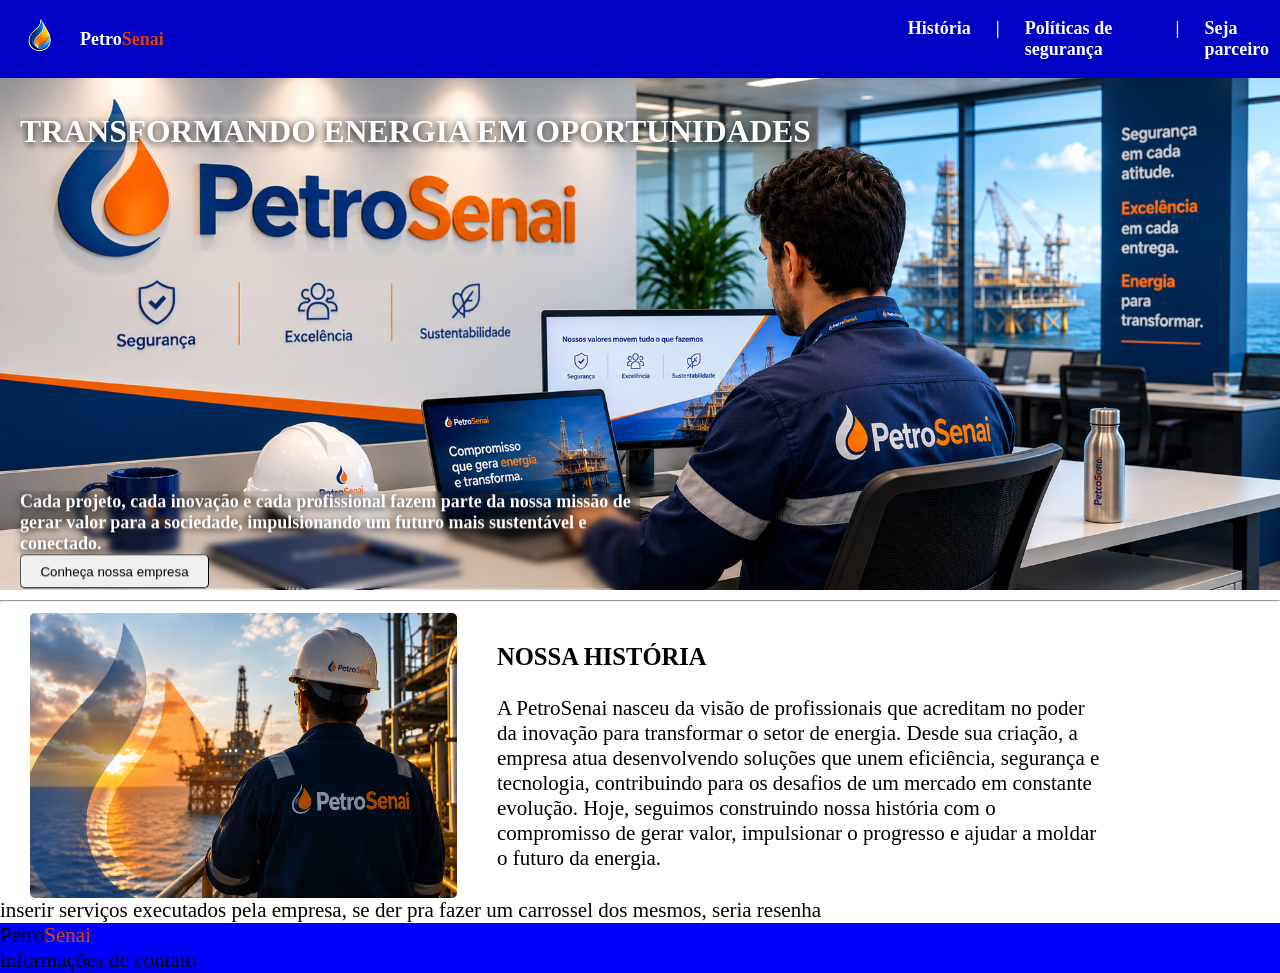
==== mainpage/index.html @ f805dbde "update geral" ====
<!DOCTYPE html>
<html lang="pt-BR">
<head>
    <meta charset="UTF-8">
    <meta name="viewport" content="width=device-width, initial-scale=1.0">
    <link rel="icon" href="../images/logo.png">
    <title>Home - PetroSenai</title>
    <link rel="stylesheet" href="styles.css">
</head>
<body>
    <header class="cabeçalho">
        <div class="logo">
            <img src="../images/logo.png" alt="">
            <!--lOGO-->
            <a href="#">Petro<span class="logosenai">Senai</span></a>
        </div>
        <!--Menu de navegação-->
        <nav class="menu">
            <ul class="menugrid">
                <li><a href="#history">História</a></li>
                <li> | </li>
                <li><a href="">Políticas de segurança</a></li><!--criar página para políticas de segurança-->
                <li> | </li>
                <li><a href="form.html">Seja parceiro</a></li>
            </ul>
        </nav>
    </header>
    
    <main>
    <!--Apresentação da empresa + imagem-->
    <section id="present">
    
        <div class="photopresent">
        <img src="../images/petrosenaipresent.png" alt="">
        
        <div class="textossobrepostos">
            <h1>TRANSFORMANDO ENERGIA EM OPORTUNIDADES</h1>
            <article>
                Cada projeto, cada inovação e cada profissional fazem parte da nossa missão de gerar valor para a sociedade, impulsionando um futuro mais sustentável e conectado. <br>
                <!--botão para rolar a página pra baixo-->
                <button class="homedescer" href="#history">Conheça nossa empresa</button>
            </article>
        </div>
        </div>
    
    </section>

    <hr> <!--só pra ficar bonitinho-->

    <!--História da empresa (resumo)-->
    <section id="history">
        <img src="../images/petrosenaihistory.png" alt=""> <!--imagem random de uma petrolifera-->
        <article class="resumohistoria">
            <h1> NOSSA HISTÓRIA</h1>
            <p>A PetroSenai nasceu da visão de profissionais que acreditam no poder da inovação para transformar o setor de energia. Desde sua criação, a empresa atua desenvolvendo soluções que unem eficiência, segurança e tecnologia, contribuindo para os desafios de um mercado em constante evolução. Hoje, seguimos construindo nossa história com o compromisso de gerar valor, impulsionar o progresso e ajudar a moldar o futuro da energia.</p>
        </article>
    </section>

    <!--Serviços executados pela empresa-->
    <section id="serviços">
    <div>
        <!--Carrossel de imagens-->
        <div class="carousel-services"> <!--vai precisar de java :,(-->
            <img src="" alt="">
            <img src="" alt="">
            <img src="" alt="">
        </div>
        <article>inserir serviços executados pela empresa, se der pra fazer um carrossel dos mesmos, seria resenha</article>

    </div>
    </section>
    </main>
    
    <footer>
        <a class="logo">Petro<span class="logosenai">Senai</span></a>
        <div class="info">
            <article>
                informações de contato
            </article>
        </div>
        <div class="redes">

        </div>
    </footer>
</body>
</html>
---- mainpage/styles.css ----
/*estilo da lista do nav*/
ul{
    list-style: none;
}

/*imagens no geral*/
img{
    width: 100%;
    height: auto;
    display: block;
}

/*body*/
body {
    font-family: "Segoe UI";
    margin: 0px;
    background-color: var(white);
    overflow-x: hidden; /*proíbe o croll horizontal*/
}

html{
    animation: fadeIn 1s ease;
}

/*root*/
:root{
    --azul-padrao: rgb(1, 1, 196);
    --laranja-padrao: rgb(218, 66, 11);
    font-size: 21px;
}

/*========================================================================================*/

/*header*/
/*alinhamento de itens do header*/
.cabeçalho{
    display: flex;
    gap: 55%;
    align-items: center;
    background-color: var(--azul-padrao);
    color: white;
    font-weight: bold;
    font-size: 18px;
}

a{
    text-decoration: none;
}

/*alinhamento da logo*/
.logo{
    display: flex;
    align-items: center;
}

/*logo da empresa | img*/
.logo img{
    width: 80px;
    height: 50px;
}

/*logo da empresa | text*/
.logo a{
    color: white; 
    font-weight: bold;
}

/*cor específica da logo do senai*/
.logosenai{
    color: var(--laranja-padrao);
}

/*alinhamento de itens do nav*/
.menu {
    align-items: center;
    justify-content: flex-end;
}

/*estilização dos links*/
.menu a{
    color: white;
}

/*alinhamento de items */
.menu ul{
    display: flex;
    gap: 25px;
}

/*=======================================================================================*/

/*footer*/
/*background e alinhamento do footer*/
footer {
    background-color: blue;
}

/*main*/
/*margiamento do main*/
main

/*==========================================================================================*/

/*section bpresent*/
.photopresent{
    position: relative;
}

.photopresent img{
    position: relative;
    z-index: -1;
    width: 100%;
    display: block;
}

.textossobrepostos{
    position: absolute;
    z-index: 1;
    top: 0;
    text-align: left;
    padding: 10px 20px; /*y|x*/
}

.textossobrepostos h1{
    color: white;
    text-shadow: 0px 2px 8px rgba(0,0,0,1);
    top: 1px;
    background-color: rgba(255, 255, 255, 0.1);
    max-width: max-content;
}

.textossobrepostos article{
    font-weight: bold;
    font-size: 18px;
    color: #FFFFFF;
    text-shadow: 0px 2px 8px rgba(0,0,0,0.9);
    max-width: 50%;
    transform: translateY(325%);
    background-size: cover;
    background-color: rgba(0,0,0,0.1);
    backdrop-filter: blur(3px);
}

/*botão pra descer para a história da empresa*/
.homedescer{
    border-radius: 5px;
    border-width: 1px;
    background-color: var();
    cursor: pointer;
    width: 5cm;
    height: 0.9cm;
}

/*=============================================================================================*/

/*história da empresa | section*/
#history{
    margin: 0px 30px;
    display: flex;
    align-items: center;
    gap: 40px
}

#history img{
    width: 35%;
    height: 35%;
    border-radius: 5px;
}

#history article{
    width: 50%;
    
}



/* Liga bordas vermelhas pra ver quem tá criando espaço */
/*.cabeçalho, .photopresent, body, * {
    outline: 1px solid red;
}
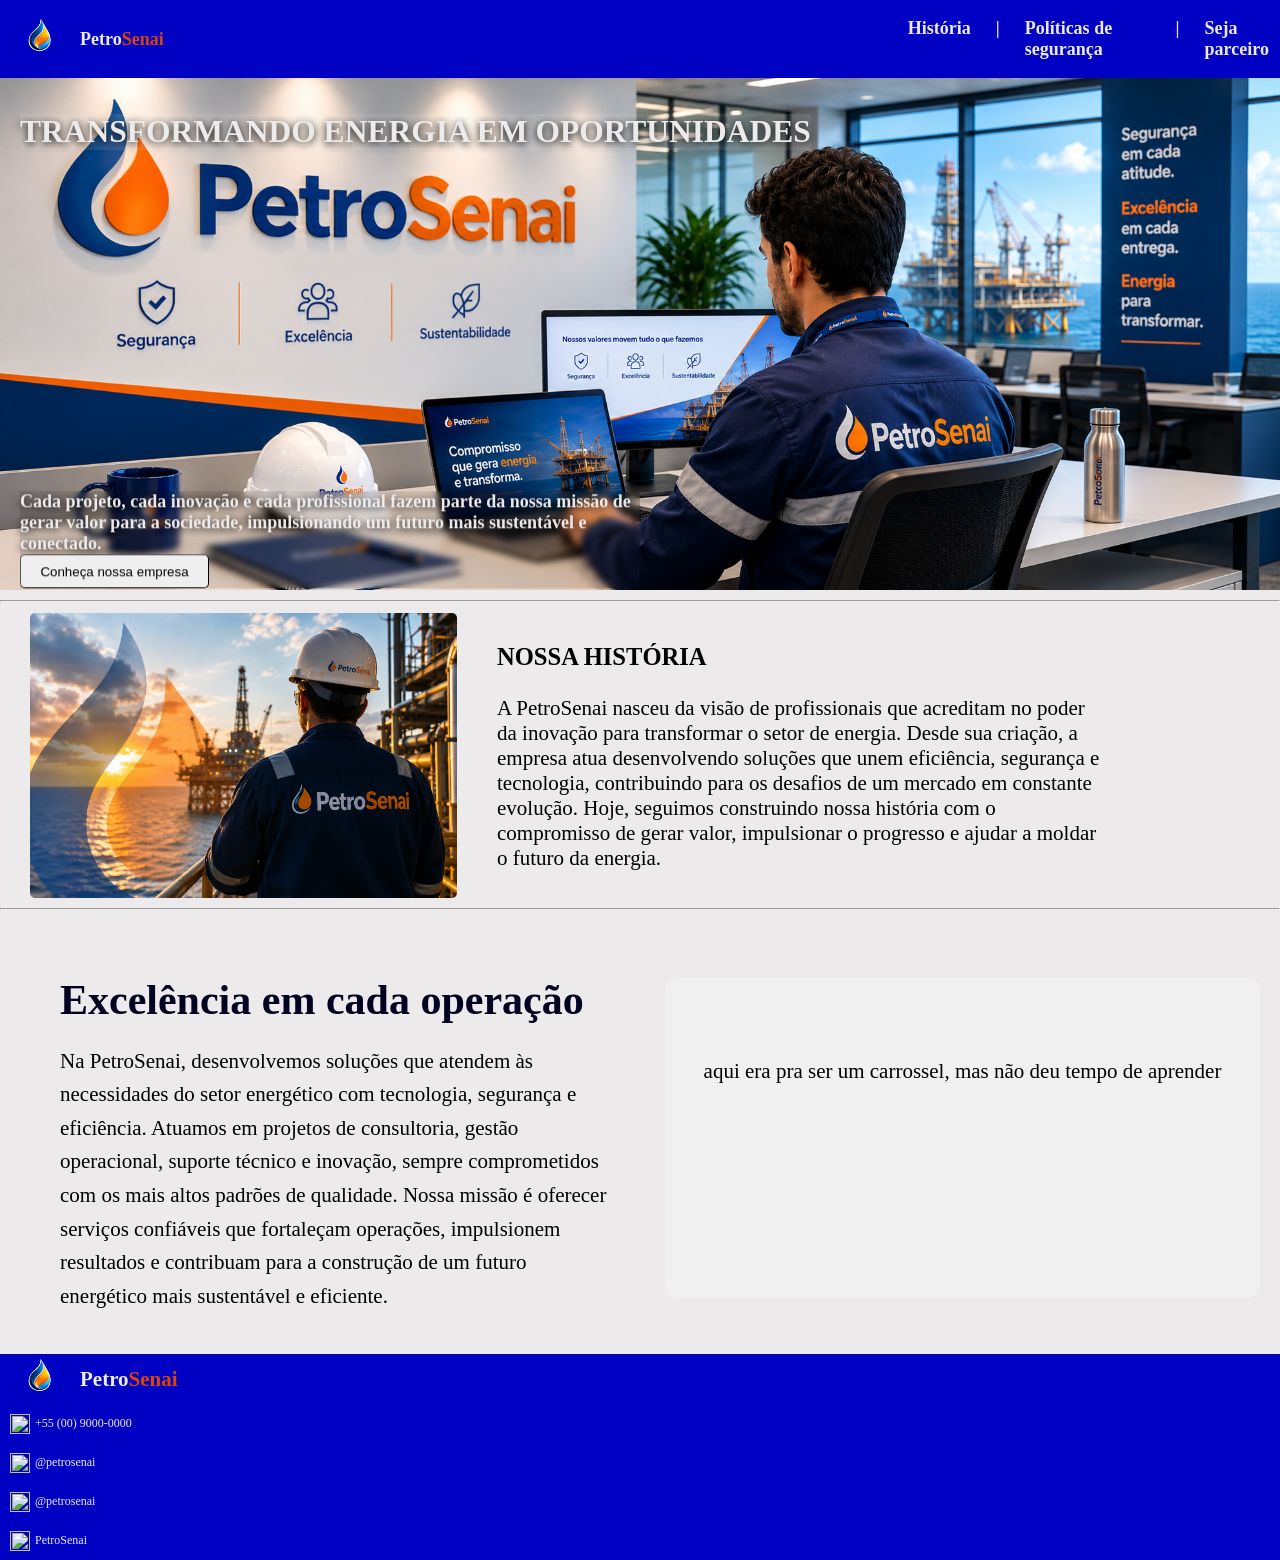
==== commit cff1c375: "update mainpage" ====
--- a/mainpage/index.html
+++ b/mainpage/index.html
@@ -21,7 +21,7 @@
                 <li> | </li>
                 <li><a href="">Políticas de segurança</a></li><!--criar página para políticas de segurança-->
                 <li> | </li>
-                <li><a href="form.html">Seja parceiro</a></li>
+                <li><a href="../form/form.html">Seja parceiro</a></li>
             </ul>
         </nav>
     </header>
@@ -56,30 +56,49 @@
         </article>
     </section>
 
+    <hr> <!--só pra ficar bonitinho-->
+
     <!--Serviços executados pela empresa-->
     <section id="serviços">
     <div>
+        <div class="texto">
+            <h1>Excelência em cada operação</h1>
+            <p class="resumosservico">Na PetroSenai, desenvolvemos soluções que atendem às necessidades do setor energético com tecnologia, segurança e eficiência. Atuamos em projetos de consultoria, gestão operacional, suporte técnico e inovação, sempre comprometidos com os mais altos padrões de qualidade. Nossa missão é oferecer serviços confiáveis que fortaleçam operações, impulsionem resultados e contribuam para a construção de um futuro energético mais sustentável e eficiente.
+            </p>
+        </div>
         <!--Carrossel de imagens-->
-        <div class="carousel-services"> <!--vai precisar de java :,(-->
-            <img src="" alt="">
-            <img src="" alt="">
-            <img src="" alt="">
+        <div  class="carrossel">
+            <p>aqui era pra ser um carrossel, mas não deu tempo de aprender</p>
         </div>
-        <article>inserir serviços executados pela empresa, se der pra fazer um carrossel dos mesmos, seria resenha</article>
-
+        
     </div>
     </section>
     </main>
     
     <footer>
-        <a class="logo">Petro<span class="logosenai">Senai</span></a>
+        <div class="logo">
+            <img src="../images/logo.png" alt="">
+            <!--lOGO-->
+            <a href="#">Petro<span class="logosenai">Senai</span></a>
+        </div>
+        <!--contatos-->
         <div class="info">
-            <article>
-                informações de contato
-            </article>
-        </div>
-        <div class="redes">
-
+            <div class="whatsapp">
+                <img src="../images/whatsapp.png" alt="">
+                <p>+55 (00) 9000-0000</p>
+            </div>
+            <div class="instagram">
+                <img src="../images/instagram.png" alt="">
+                <p>@petrosenai</p>
+            </div>
+            <div class="linkedin">
+                <img src="../images/linkedin.png" alt="">
+                <p>@petrosenai</p>
+            </div>
+            <div class="youtube">
+                <img src="../images/youtube.png" alt="">
+                <p>PetroSenai</p>
+            </div>
         </div>
     </footer>
 </body>
--- a/mainpage/styles.css
+++ b/mainpage/styles.css
@@ -14,7 +14,7 @@
 body {
     font-family: "Segoe UI";
     margin: 0px;
-    background-color: var(white);
+    background-color: var(--branco-qndoi);
     overflow-x: hidden; /*proíbe o croll horizontal*/
 }
 
@@ -26,6 +26,8 @@
 :root{
     --azul-padrao: rgb(1, 1, 196);
     --laranja-padrao: rgb(218, 66, 11);
+    --branco-qndoi: rgb(236, 234, 234);
+    --azul-pretao: rgb(1, 1, 32);
     font-size: 21px;
 }
 
@@ -38,7 +40,7 @@
     gap: 55%;
     align-items: center;
     background-color: var(--azul-padrao);
-    color: white;
+    color: var(--branco-qndoi);
     font-weight: bold;
     font-size: 18px;
 }
@@ -47,10 +49,16 @@
     text-decoration: none;
 }
 
+/*==================================================================================*/
 /*alinhamento da logo*/
 .logo{
     display: flex;
     align-items: center;
+}
+
+.logo a{
+    color: var(--branco-qndoi);
+    font-weight: bold;
 }
 
 /*logo da empresa | img*/
@@ -59,17 +67,13 @@
     height: 50px;
 }
 
-/*logo da empresa | text*/
-.logo a{
-    color: white; 
-    font-weight: bold;
-}
-
 /*cor específica da logo do senai*/
 .logosenai{
     color: var(--laranja-padrao);
 }
 
+/*=================================================================================*/
+
 /*alinhamento de itens do nav*/
 .menu {
     align-items: center;
@@ -78,7 +82,7 @@
 
 /*estilização dos links*/
 .menu a{
-    color: white;
+    color: var(--branco-qndoi);
 }
 
 /*alinhamento de items */
@@ -86,18 +90,6 @@
     display: flex;
     gap: 25px;
 }
-
-/*=======================================================================================*/
-
-/*footer*/
-/*background e alinhamento do footer*/
-footer {
-    background-color: blue;
-}
-
-/*main*/
-/*margiamento do main*/
-main
 
 /*==========================================================================================*/
 
@@ -122,7 +114,7 @@
 }
 
 .textossobrepostos h1{
-    color: white;
+    color: var(--branco-qndoi);
     text-shadow: 0px 2px 8px rgba(0,0,0,1);
     top: 1px;
     background-color: rgba(255, 255, 255, 0.1);
@@ -132,7 +124,7 @@
 .textossobrepostos article{
     font-weight: bold;
     font-size: 18px;
-    color: #FFFFFF;
+    color: var(--branco-qndoi);
     text-shadow: 0px 2px 8px rgba(0,0,0,0.9);
     max-width: 50%;
     transform: translateY(325%);
@@ -169,12 +161,73 @@
 
 #history article{
     width: 50%;
-    
-}
-
-
-
-/* Liga bordas vermelhas pra ver quem tá criando espaço */
-/*.cabeçalho, .photopresent, body, * {
-    outline: 1px solid red;
+}
+
+/*==========================================================================================*/
+
+/*serviços*/
+
+/*IA + eu*/
+/* Container pai */
+#serviços > div { /*todas as div filhas diretas de #serviços*/
+    display: flex;
+    align-items: center;
+    gap: 50px;
+    padding: 20px;
+    max-width: 1200px;
+    margin-right: 0; /*margem direita*/
+    margin-left: auto; /*empurra pra direita*/
+}
+
+/* Lado do texto */
+.texto {
+    flex: 1;
+}
+
+.texto h1 {
+    color: var(--azul-pretao);
+    font-size: 2rem;
+    margin-bottom: 20px;
+}
+
+.resumosservico {
+    color: black;
+    line-height: 1.6;
+}
+
+/* Lado do carrossel */
+.carrossel {
+    flex: 1;
+    background-color: #f0f0f0;
+    padding: 60px 20px;
+    text-align: center;
+    border-radius: 12px;
+    min-height: 200px;
+}
+
+/*=======================================================================================*/
+
+/*footer*/
+/*background e alinhamento do footer*/
+footer {
+    background-color: var(--azul-padrao);
+}
+
+.info{
+    margin-left: 10px;
+    display: flex;
+    flex-direction: column;
+}
+
+.info img{
+    width: 20px;
+    height: 20px;
+}
+
+.info > div{
+    display: flex;
+    align-items: center;
+    gap: 5px;
+    font-size: 12px;
+    color: var(--branco-qndoi);
 }
